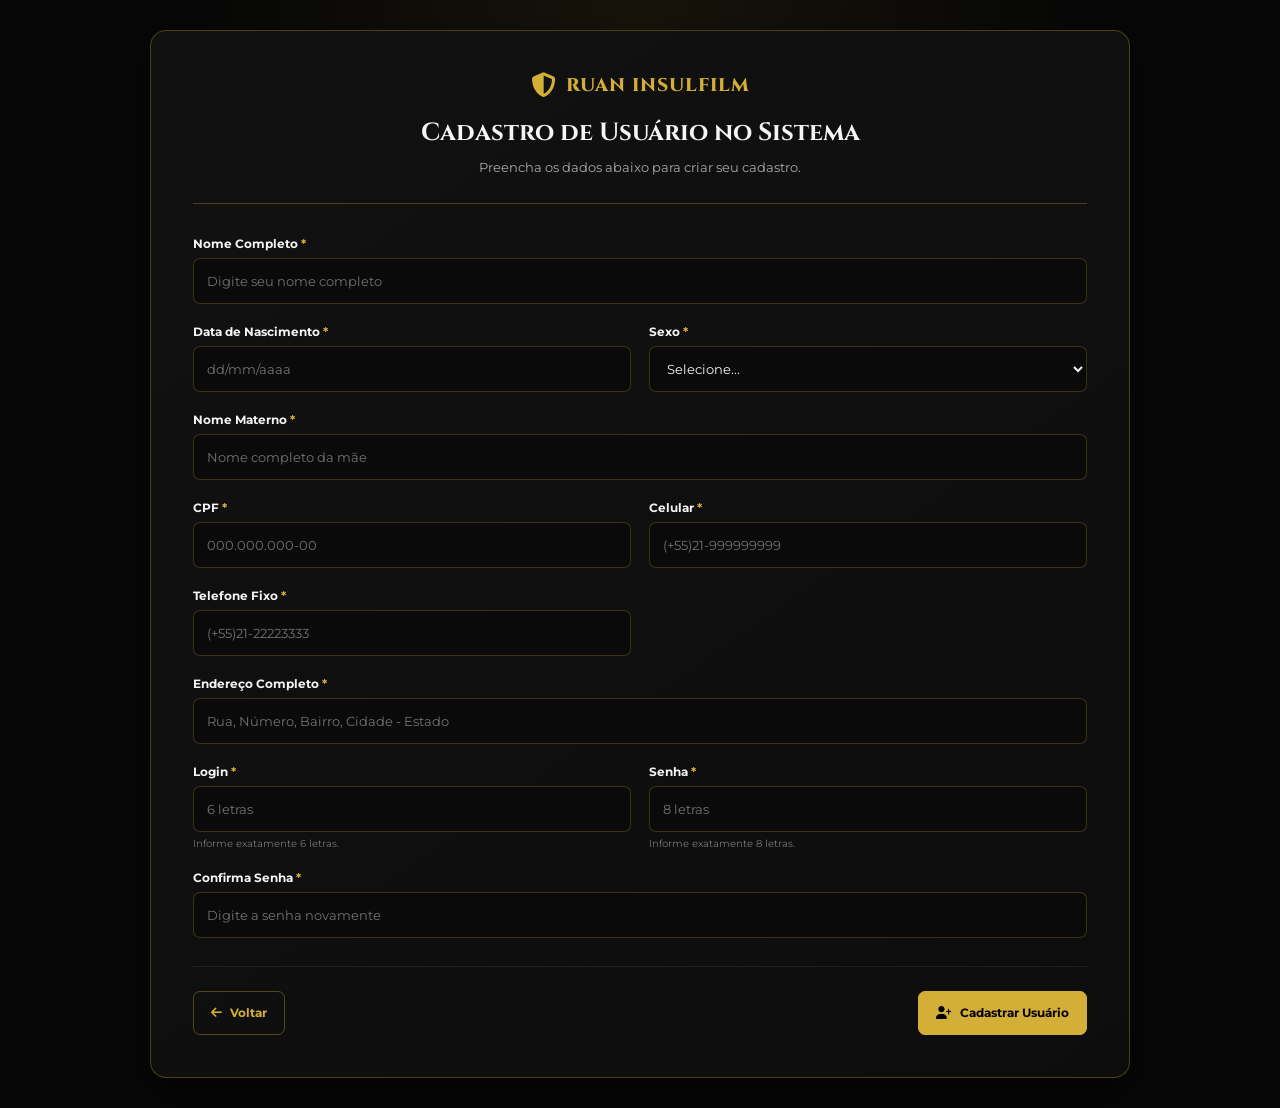
==== cadastro.html @ 5cc9ef81 "Commit CSS alterado" ====
<!DOCTYPE html>
<html lang="pt-BR">
<head>
    <meta charset="UTF-8">
    <meta name="viewport" content="width=device-width, initial-scale=1.0">

    <title>RUAN INSULFILM - Cadastro</title>

    <!-- Font Awesome - somente CSS -->
    <link
        href="https://cdnjs.cloudflare.com/ajax/libs/font-awesome/6.4.0/css/all.min.css"
        rel="stylesheet"
    >

    <!-- Google Fonts - somente CSS -->
    <link
        href="https://fonts.googleapis.com/css2?family=Cinzel:wght@500;700;800;900&family=Montserrat:wght@300;400;500;600;700;800&display=swap"
        rel="stylesheet"
    >

    <link rel="stylesheet" href="cadastro.css">
</head>

<body>

    <main class="cadastro-page">

        <section class="cadastro-card">

            <div class="cadastro-header">

                <a href="index.html" class="logo-link" aria-label="Voltar para a página inicial">
                    <i class="fa-solid fa-shield-halved"></i>

                    <span class="brand-name">
                        RUAN INSULFILM
                    </span>
                </a>

                <h1>Cadastro de Usuário no Sistema</h1>

                <p>
                    Preencha os dados abaixo para criar seu cadastro.
                </p>

            </div>


            <form class="cadastro-form" action="#" method="post">

                <!-- Nome -->
                <div class="form-group form-full">
                    <label for="nome">
                        Nome Completo <span>*</span>
                    </label>

                    <input
                        type="text"
                        id="nome"
                        name="nome"
                        placeholder="Digite seu nome completo"
                        autocomplete="name"
                        required
                    >
                </div>


                <!-- Data de nascimento -->
                <div class="form-group">
                    <label for="data-nascimento">
                        Data de Nascimento <span>*</span>
                    </label>

                    <input
                        type="text"
                        id="data-nascimento"
                        name="data_nascimento"
                        placeholder="dd/mm/aaaa"
                        inputmode="numeric"
                        pattern="[0-9]{2}/[0-9]{2}/[0-9]{4}"
                        maxlength="10"
                        autocomplete="bday"
                        required
                    >
                </div>


                <!-- Sexo -->
                <div class="form-group">
                    <label for="sexo">
                        Sexo <span>*</span>
                    </label>

                    <select
                        id="sexo"
                        name="sexo"
                        required
                    >
                        <option value="" selected disabled>
                            Selecione...
                        </option>

                        <option value="masculino">
                            Masculino
                        </option>

                        <option value="feminino">
                            Feminino
                    </select>
                </div>


                <!-- Nome materno -->
                <div class="form-group form-full">
                    <label for="nome-materno">
                        Nome Materno <span>*</span>
                    </label>

                    <input
                        type="text"
                        id="nome-materno"
                        name="nome_materno"
                        placeholder="Nome completo da mãe"
                        autocomplete="off"
                        required
                    >
                </div>


                <!-- CPF -->
                <div class="form-group">
                    <label for="cpf">
                        CPF <span>*</span>
                    </label>

                    <input
                        type="text"
                        id="cpf"
                        name="cpf"
                        placeholder="000.000.000-00"
                        inputmode="numeric"
                        pattern="[0-9]{3}\.[0-9]{3}\.[0-9]{3}-[0-9]{2}"
                        maxlength="14"
                        autocomplete="off"
                        required
                    >
                </div>


                <!-- Celular -->
                <div class="form-group">
                    <label for="celular">
                        Celular <span>*</span>
                    </label>

                    <input
                        type="tel"
                        id="celular"
                        name="celular"
                        placeholder="(+55)21-999999999"
                        inputmode="tel"
                        pattern="\(\+55\)[0-9]{2}-[0-9]{9}"
                        maxlength="17"
                        autocomplete="tel"
                        required
                    >
                </div>


                <!-- Telefone fixo -->
                <div class="form-group">
                    <label for="telefone">
                        Telefone Fixo <span>*</span>
                    </label>

                    <input
                        type="tel"
                        id="telefone"
                        name="telefone"
                        placeholder="(+55)21-22223333"
                        inputmode="tel"
                        pattern="\(\+55\)[0-9]{2}-[0-9]{8}"
                        maxlength="16"
                        autocomplete="tel"
                        required
                    >
                </div>


                <!-- Endereço -->
                <div class="form-group form-full">
                    <label for="endereco">
                        Endereço Completo <span>*</span>
                    </label>

                    <input
                        type="text"
                        id="endereco"
                        name="endereco"
                        placeholder="Rua, Número, Bairro, Cidade - Estado"
                        autocomplete="street-address"
                        required
                    >
                </div>


                <!-- Login -->
                <div class="form-group">
                    <label for="login">
                        Login <span>*</span>
                    </label>

                    <input
                        type="text"
                        id="login"
                        name="login"
                        placeholder="6 letras"
                        minlength="6"
                        maxlength="6"
                        pattern="[A-Za-z]{6}"
                        autocomplete="username"
                        required
                    >

                    <small>
                        Informe exatamente 6 letras.
                    </small>
                </div>


                <!-- Senha -->
                <div class="form-group">
                    <label for="senha">
                        Senha <span>*</span>
                    </label>

                    <input
                        type="password"
                        id="senha"
                        name="senha"
                        placeholder="8 letras"
                        minlength="8"
                        maxlength="8"
                        pattern="[A-Za-z]{8}"
                        autocomplete="new-password"
                        required
                    >

                    <small>
                        Informe exatamente 8 letras.
                    </small>
                </div>


                <!-- Confirmação -->
                <div class="form-group form-full">
                    <label for="confirma-senha">
                        Confirma Senha <span>*</span>
                    </label>

                    <input
                        type="password"
                        id="confirma-senha"
                        name="confirma_senha"
                        placeholder="Digite a senha novamente"
                        minlength="8"
                        maxlength="8"
                        pattern="[A-Za-z]{8}"
                        autocomplete="new-password"
                        required
                    >
                </div>


                <!-- Termo -->
                <div class="form-footer">

                    <a href="index.html" class="btn-secondary">
                        <i class="fa-solid fa-arrow-left"></i>
                        Voltar
                    </a>

                    <button type="submit" class="btn-gold">
                        <i class="fa-solid fa-user-plus"></i>
                        Cadastrar Usuário
                    </button>

                </div>

            </form>

        </section>

    </main>

</body>
</html>
---- cadastro.css ----
/* ============================================================
   RUAN INSULFILM - CADASTRO
   SOMENTE HTML + CSS
   ============================================================ */

:root {
    --gold: #d4af37;
    --gold-light: #f1d675;
    --gold-dark: #9b781c;

    --bg: #070707;
    --card: #111111;
    --card-2: #0d0d0d;

    --text: #f5f5f5;
    --text-secondary: #a9a9a9;

    --border: rgba(212, 175, 55, 0.30);
    --border-strong: rgba(212, 175, 55, 0.70);

    --shadow: rgba(0, 0, 0, 0.55);

    --font-main: "Montserrat", sans-serif;
    --font-title: "Cinzel", serif;
}

* {
    box-sizing: border-box;
}

html {
    scroll-behavior: smooth;
}

body {
    min-height: 100vh;
    margin: 0;
    padding: 30px 18px;

    display: flex;
    justify-content: center;
    align-items: flex-start;

    background:
        radial-gradient(circle at top, rgba(212, 175, 55, 0.08), transparent 35%),
        var(--bg);

    color: var(--text);
    font-family: var(--font-main);
}

a {
    color: inherit;
    text-decoration: none;
}


/* ============================================================
   PÁGINA
   ============================================================ */

.cadastro-page {
    width: 100%;
    max-width: 980px;
    margin: 0 auto;
}


/* ============================================================
   CARD PRINCIPAL
   ============================================================ */

.cadastro-card {
    width: 100%;
    padding: 42px;

    background:
        linear-gradient(
            145deg,
            var(--card),
            var(--card-2)
        );

    border: 1px solid var(--border);
    border-radius: 16px;

    box-shadow:
        0 18px 45px var(--shadow);
}


/* ============================================================
   CABEÇALHO
   ============================================================ */

.cadastro-header {
    margin-bottom: 32px;
    padding-bottom: 24px;

    text-align: center;

    border-bottom: 1px solid var(--border);
}

.logo-link {
    display: inline-flex;
    align-items: center;
    gap: 10px;

    margin-bottom: 18px;

    color: var(--gold);

    transition:
        color 0.2s ease,
        transform 0.2s ease;
}

.logo-link:hover {
    color: var(--gold-light);
    transform: translateY(-1px);
}

.logo-link i {
    font-size: 1.55rem;
}

.brand-name {
    font-family: var(--font-title);
    font-size: 1.15rem;
    font-weight: 800;
    letter-spacing: 1px;
}

.cadastro-header h1 {
    margin: 0 0 8px;

    color: var(--text);

    font-family: var(--font-title);
    font-size: 1.55rem;
    font-weight: 700;
    line-height: 1.35;
}

.cadastro-header p {
    margin: 0;

    color: var(--text-secondary);

    font-size: 0.84rem;
    line-height: 1.6;
}


/* ============================================================
   FORMULÁRIO
   ============================================================ */

.cadastro-form {
    display: grid;

    grid-template-columns:
        repeat(2, minmax(0, 1fr));

    gap: 20px 18px;
}

.form-group {
    display: flex;
    flex-direction: column;
    min-width: 0;
}

.form-full {
    grid-column: 1 / -1;
}

.form-group label {
    margin-bottom: 7px;

    color: var(--text);

    font-size: 0.78rem;
    font-weight: 700;
}

.form-group label span {
    color: var(--gold);
}


/* ============================================================
   INPUTS
   ============================================================ */

.form-group input,
.form-group select {
    width: 100%;
    min-height: 46px;

    padding: 11px 13px;

    border: 1px solid rgba(212, 175, 55, 0.24);
    border-radius: 7px;

    outline: none;

    background: #0a0a0a;
    color: var(--text);

    font-family: var(--font-main);
    font-size: 0.82rem;

    transition:
        border-color 0.2s ease,
        box-shadow 0.2s ease,
        background-color 0.2s ease;
}

.form-group input::placeholder {
    color: #727272;
}

.form-group select {
    cursor: pointer;
}

.form-group select option {
    background: #0d0d0d;
    color: #f5f5f5;
}

.form-group input:hover,
.form-group select:hover {
    border-color: rgba(212, 175, 55, 0.45);
}

.form-group input:focus,
.form-group select:focus {
    border-color: var(--gold);

    box-shadow:
        0 0 0 3px rgba(212, 175, 55, 0.12);

    background: #0d0d0d;
}


/* ============================================================
   AJUDA
   ============================================================ */

.form-group small {
    margin-top: 5px;

    color: #777;

    font-size: 0.65rem;
}


/* ============================================================
   ESTADOS DE VALIDAÇÃO NATIVA
   ============================================================ */

.form-group input:required:valid,
.form-group select:required:valid {
    border-color: rgba(212, 175, 55, 0.40);
}

.form-group input:required:invalid:not(:placeholder-shown) {
    border-color: rgba(180, 60, 60, 0.70);
}


/* ============================================================
   RODAPÉ DO FORMULÁRIO
   ============================================================ */

.form-footer {
    grid-column: 1 / -1;

    margin-top: 8px;
    padding-top: 24px;

    display: flex;
    align-items: center;
    justify-content: space-between;

    gap: 12px;

    border-top: 1px solid rgba(255, 255, 255, 0.08);
}


/* ============================================================
   BOTÕES
   ============================================================ */

.btn-gold,
.btn-secondary {
    min-height: 44px;

    padding: 10px 17px;

    display: inline-flex;
    align-items: center;
    justify-content: center;

    gap: 8px;

    border-radius: 7px;

    font-family: var(--font-main);
    font-size: 0.78rem;
    font-weight: 700;

    cursor: pointer;

    transition:
        background-color 0.2s ease,
        border-color 0.2s ease,
        color 0.2s ease,
        transform 0.2s ease;
}

.btn-gold {
    border: 1px solid var(--gold);

    background: var(--gold);

    color: #000;
}

.btn-gold:hover {
    background: var(--gold-light);
    border-color: var(--gold-light);

    color: #000;

    transform: translateY(-1px);
}

.btn-secondary {
    border: 1px solid rgba(212, 175, 55, 0.35);

    background: transparent;

    color: var(--gold);
}

.btn-secondary:hover {
    border-color: var(--gold);
    background: rgba(212, 175, 55, 0.10);

    color: var(--gold-light);

    transform: translateY(-1px);
}


/* ============================================================
   RESPONSIVIDADE
   ============================================================ */

@media (max-width: 720px) {

    body {
        padding: 16px 10px;
    }

    .cadastro-card {
        padding: 26px 18px;
        border-radius: 12px;
    }

    .cadastro-header {
        margin-bottom: 25px;
        padding-bottom: 20px;
    }

    .cadastro-header h1 {
        font-size: 1.2rem;
    }

    .cadastro-header p {
        font-size: 0.76rem;
    }

    .cadastro-form {
        grid-template-columns: 1fr;
        gap: 16px;
    }

    .form-full {
        grid-column: auto;
    }

    .form-footer {
        grid-column: auto;

        flex-direction: column-reverse;
        align-items: stretch;
    }

    .btn-gold,
    .btn-secondary {
        width: 100%;
    }
}

@media (max-width: 420px) {

    .cadastro-card {
        padding: 22px 14px;
    }

    .brand-name {
        font-size: 1rem;
    }

    .cadastro-header h1 {
        font-size: 1.05rem;
    }

    .form-group input,
    .form-group select {
        min-height: 44px;
        font-size: 0.76rem;
    }
}
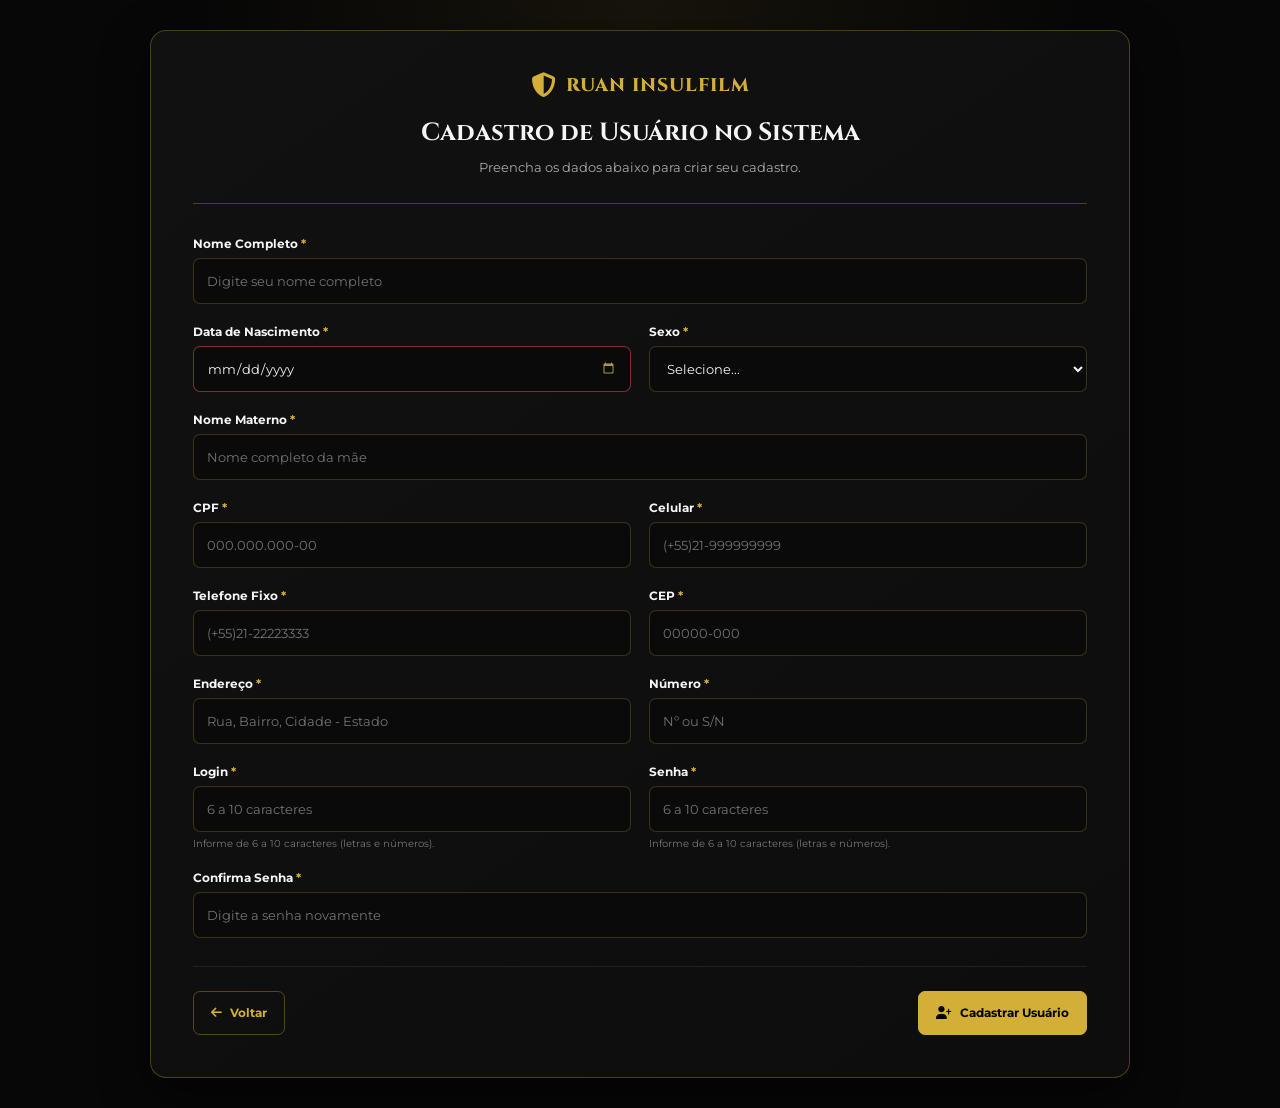
==== commit 60822cee: "Refactor form fields and validation rules Updated input types and validation for various fields, inc" ====
--- a/cadastro.html
+++ b/cadastro.html
@@ -72,13 +72,9 @@
                     </label>
 
                     <input
-                        type="text"
+                        type="date"
                         id="data-nascimento"
                         name="data_nascimento"
-                        placeholder="dd/mm/aaaa"
-                        inputmode="numeric"
-                        pattern="[0-9]{2}/[0-9]{2}/[0-9]{4}"
-                        maxlength="10"
                         autocomplete="bday"
                         required
                     >
@@ -106,6 +102,7 @@
 
                         <option value="feminino">
                             Feminino
+                        </option>
                     </select>
                 </div>
 
@@ -187,18 +184,54 @@
                 </div>
 
 
+                <!-- CEP -->
+                <div class="form-group">
+                    <label for="cep">
+                        CEP <span>*</span>
+                    </label>
+
+                    <input
+                        type="text"
+                        id="cep"
+                        name="cep"
+                        placeholder="00000-000"
+                        inputmode="numeric"
+                        maxlength="9"
+                        autocomplete="postal-code"
+                        required
+                    >
+                </div>
+
+
                 <!-- Endereço -->
-                <div class="form-group form-full">
+                <div class="form-group">
                     <label for="endereco">
-                        Endereço Completo <span>*</span>
+                        Endereço <span>*</span>
                     </label>
 
                     <input
                         type="text"
                         id="endereco"
                         name="endereco"
-                        placeholder="Rua, Número, Bairro, Cidade - Estado"
+                        placeholder="Rua, Bairro, Cidade - Estado"
                         autocomplete="street-address"
+                        required
+                    >
+                </div>
+
+
+                <!-- Número da Casa -->
+                <div class="form-group">
+                    <label for="numero">
+                        Número <span>*</span>
+                    </label>
+
+                    <input
+                        type="text"
+                        id="numero"
+                        name="numero"
+                        placeholder="Nº ou S/N"
+                        autocomplete="address-line2"
                         required
                     >
                 </div>
@@ -214,16 +247,16 @@
                         type="text"
                         id="login"
                         name="login"
-                        placeholder="6 letras"
+                        placeholder="6 a 10 caracteres"
                         minlength="6"
-                        maxlength="6"
-                        pattern="[A-Za-z]{6}"
+                        maxlength="10"
+                        pattern="[A-Za-z0-9]{6,10}"
                         autocomplete="username"
                         required
                     >
 
                     <small>
-                        Informe exatamente 6 letras.
+                        Informe de 6 a 10 caracteres (letras e números).
                     </small>
                 </div>
 
@@ -238,16 +271,16 @@
                         type="password"
                         id="senha"
                         name="senha"
-                        placeholder="8 letras"
-                        minlength="8"
-                        maxlength="8"
-                        pattern="[A-Za-z]{8}"
+                        placeholder="6 a 10 caracteres"
+                        minlength="6"
+                        maxlength="10"
+                        pattern="[A-Za-z0-9]{6,10}"
                         autocomplete="new-password"
                         required
                     >
 
                     <small>
-                        Informe exatamente 8 letras.
+                        Informe de 6 a 10 caracteres (letras e números).
                     </small>
                 </div>
 
@@ -263,16 +296,16 @@
                         id="confirma-senha"
                         name="confirma_senha"
                         placeholder="Digite a senha novamente"
-                        minlength="8"
-                        maxlength="8"
-                        pattern="[A-Za-z]{8}"
+                        minlength="6"
+                        maxlength="10"
+                        pattern="[A-Za-z0-9]{6,10}"
                         autocomplete="new-password"
                         required
                     >
                 </div>
 
 
-                <!-- Termo -->
+                <!-- Botões -->
                 <div class="form-footer">
 
                     <a href="index.html" class="btn-secondary">
@@ -293,5 +326,6 @@
 
     </main>
 
+    <script src="cadastro.js"></script>
 </body>
 </html>
--- a/cadastro.css
+++ b/cadastro.css
@@ -166,12 +166,14 @@
     gap: 20px 18px;
 }
 
+
 .form-group {
     display: flex;
     flex-direction: column;
     min-width: 0;
 }
 
+
 .form-full {
     grid-column: 1 / -1;
 }
@@ -189,6 +191,19 @@
     color: var(--gold);
 }
 
+/* ============================================================
+   ESTILIZAÇÃO DO ÍCONE DE DATA (CALENDÁRIO)
+   ============================================================ */
+   .form-group input[type="date"]::-webkit-calendar-picker-indicator {
+    filter: brightness(0) saturate(100%) invert(77%) sepia(59%) saturate(455%) hue-rotate(3deg) brightness(91%) contrast(88%);
+    cursor: pointer;
+    opacity: 0.8;
+    transition: opacity 0.2s ease;
+}
+
+.form-group input[type="date"]::-webkit-calendar-picker-indicator:hover {
+    opacity: 1;
+}
 
 /* ============================================================
    INPUTS
